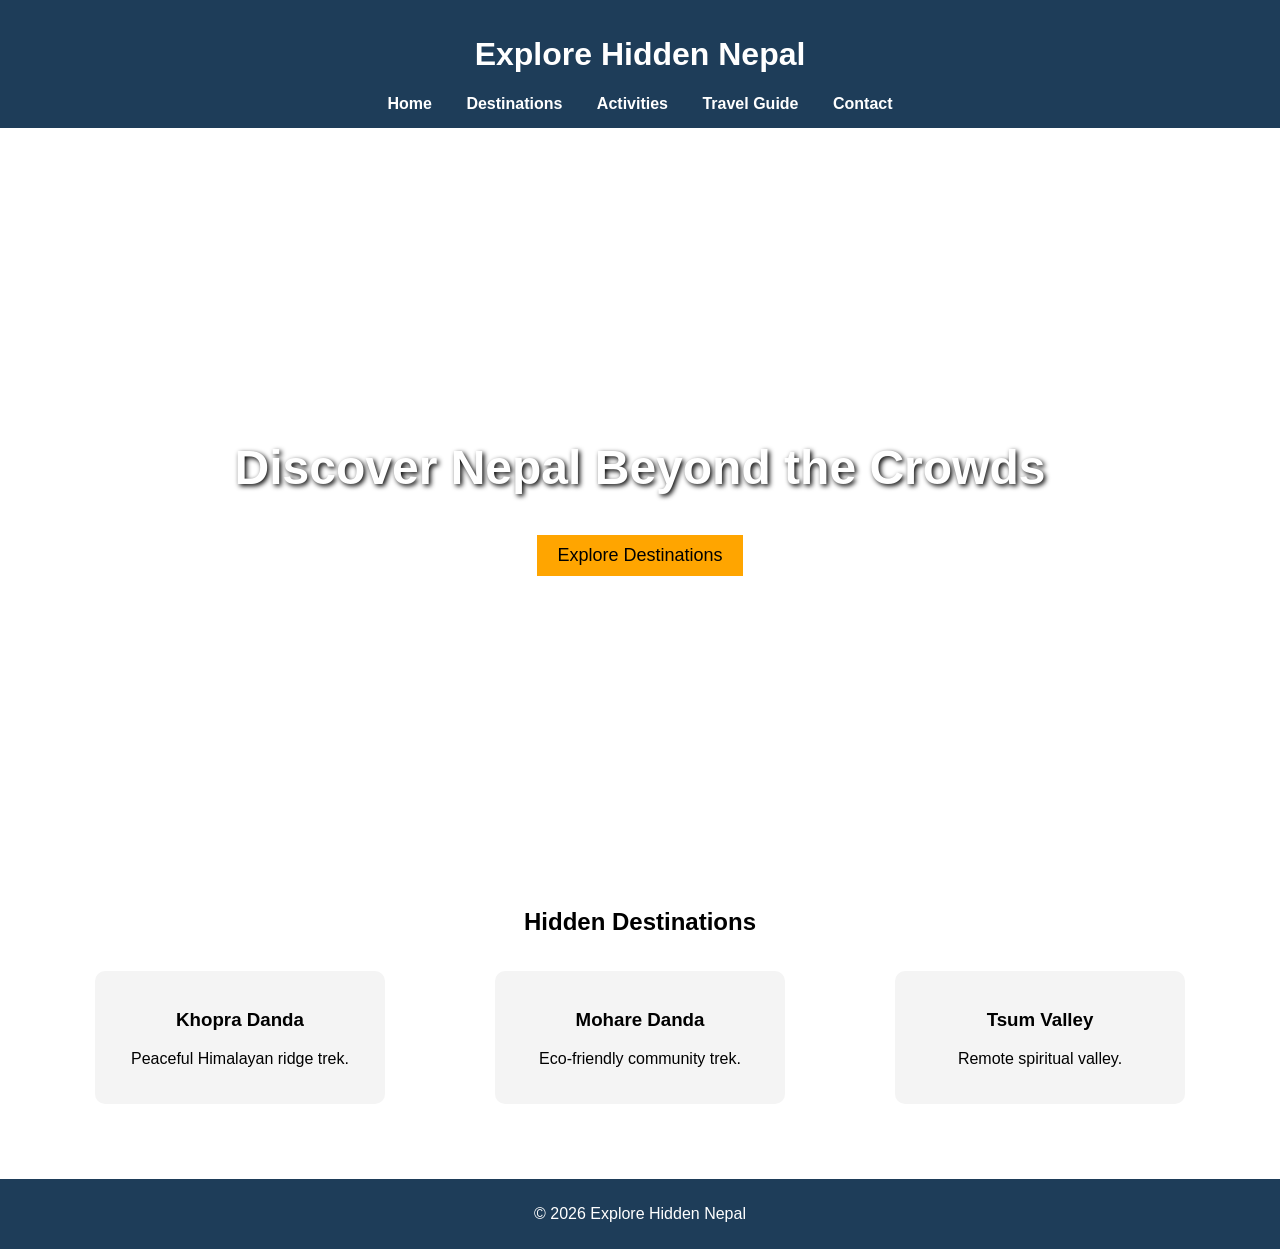
==== index.html @ 19af7cdb "homepage created" ====
<!DOCTYPE html>
<html lang="en">
<head>
  <meta charset="UTF-8">
  <meta name="viewport" content="width=device-width, initial-scale=1.0">
  <title>Explore Hidden Nepal</title>
  <link rel="stylesheet" href="style.css">

  <style>
    body {
      margin: 0;
      font-family: Arial, sans-serif;
    }

    header {
      background: #1e3d59;
      color: white;
      padding: 15px;
      text-align: center;
    }

    nav a {
      color: white;
      margin: 0 15px;
      text-decoration: none;
      font-weight: bold;
    }

    nav a:hover {
      text-decoration: underline;
    }

    .hero {
      height: 80vh;
      background: url('https://images.unsplash.com/photo-1544731612-de7f96afe55f') no-repeat center/cover;
      color: white;
      display: flex;
      flex-direction: column;
      justify-content: center;
      align-items: center;
    }

    .hero h2 {
      font-size: 3em;
      text-shadow: 2px 2px 5px black;
    }

    .hero button {
      padding: 10px 20px;
      font-size: 18px;
      border: none;
      background: orange;
      cursor: pointer;
    }

    .hero button:hover {
      background: darkorange;
    }

    .section {
      padding: 40px;
      text-align: center;
    }

    .cards {
      display: flex;
      justify-content: space-around;
      flex-wrap: wrap;
    }

    .card {
      width: 250px;
      margin: 15px;
      padding: 20px;
      border-radius: 10px;
      background: #f4f4f4;
      transition: transform 0.3s;
    }

    .card:hover {
      transform: scale(1.05);
    }

    footer {
      background: #1e3d59;
      color: white;
      text-align: center;
      padding: 10px;
    }
  </style>
</head>

<body>

<header>
  <h1>Explore Hidden Nepal</h1>
  <nav>
    <a href="index.html">Home</a>
    <a href="destinations.html">Destinations</a>
    <a href="activities.html">Activities</a>
    <a href="guide.html">Travel Guide</a>
    <a href="contact.html">Contact</a>
  </nav>
</header>

<!-- HERO SECTION -->
<section class="hero">
  <h2>Discover Nepal Beyond the Crowds</h2>
  <button onclick="goToDestinations()">Explore Destinations</button>
</section>

<!-- FEATURED DESTINATIONS -->
<section class="section">
  <h2>Hidden Destinations</h2>

  <div class="cards">
    <div class="card" onclick="showInfo('khopra')">
      <h3>Khopra Danda</h3>
      <p>Peaceful Himalayan ridge trek.</p>
    </div>

    <div class="card" onclick="showInfo('mohare')">
      <h3>Mohare Danda</h3>
      <p>Eco-friendly community trek.</p>
    </div>

    <div class="card" onclick="showInfo('tsum')">
      <h3>Tsum Valley</h3>
      <p>Remote spiritual valley.</p>
    </div>
  </div>

  <p id="info" style="margin-top:20px; font-weight:bold;"></p>
</section>

<footer>
  <p>© 2026 Explore Hidden Nepal</p>
</footer>

<script>
function goToDestinations() {
  window.location.href = "destinations.html";
}

function showInfo(place) {
  let text = "";

  if (place === "khopra") {
    text = "Khopra Danda offers stunning views of Dhaulagiri with fewer tourists.";
  } 
  else if (place === "mohare") {
    text = "Mohare Danda supports local communities and eco-tourism.";
  } 
  else if (place === "tsum") {
    text = "Tsum Valley is rich in Tibetan culture and untouched beauty.";
  }

  document.getElementById("info").innerHTML = text;
}
</script>

</body>
</html>
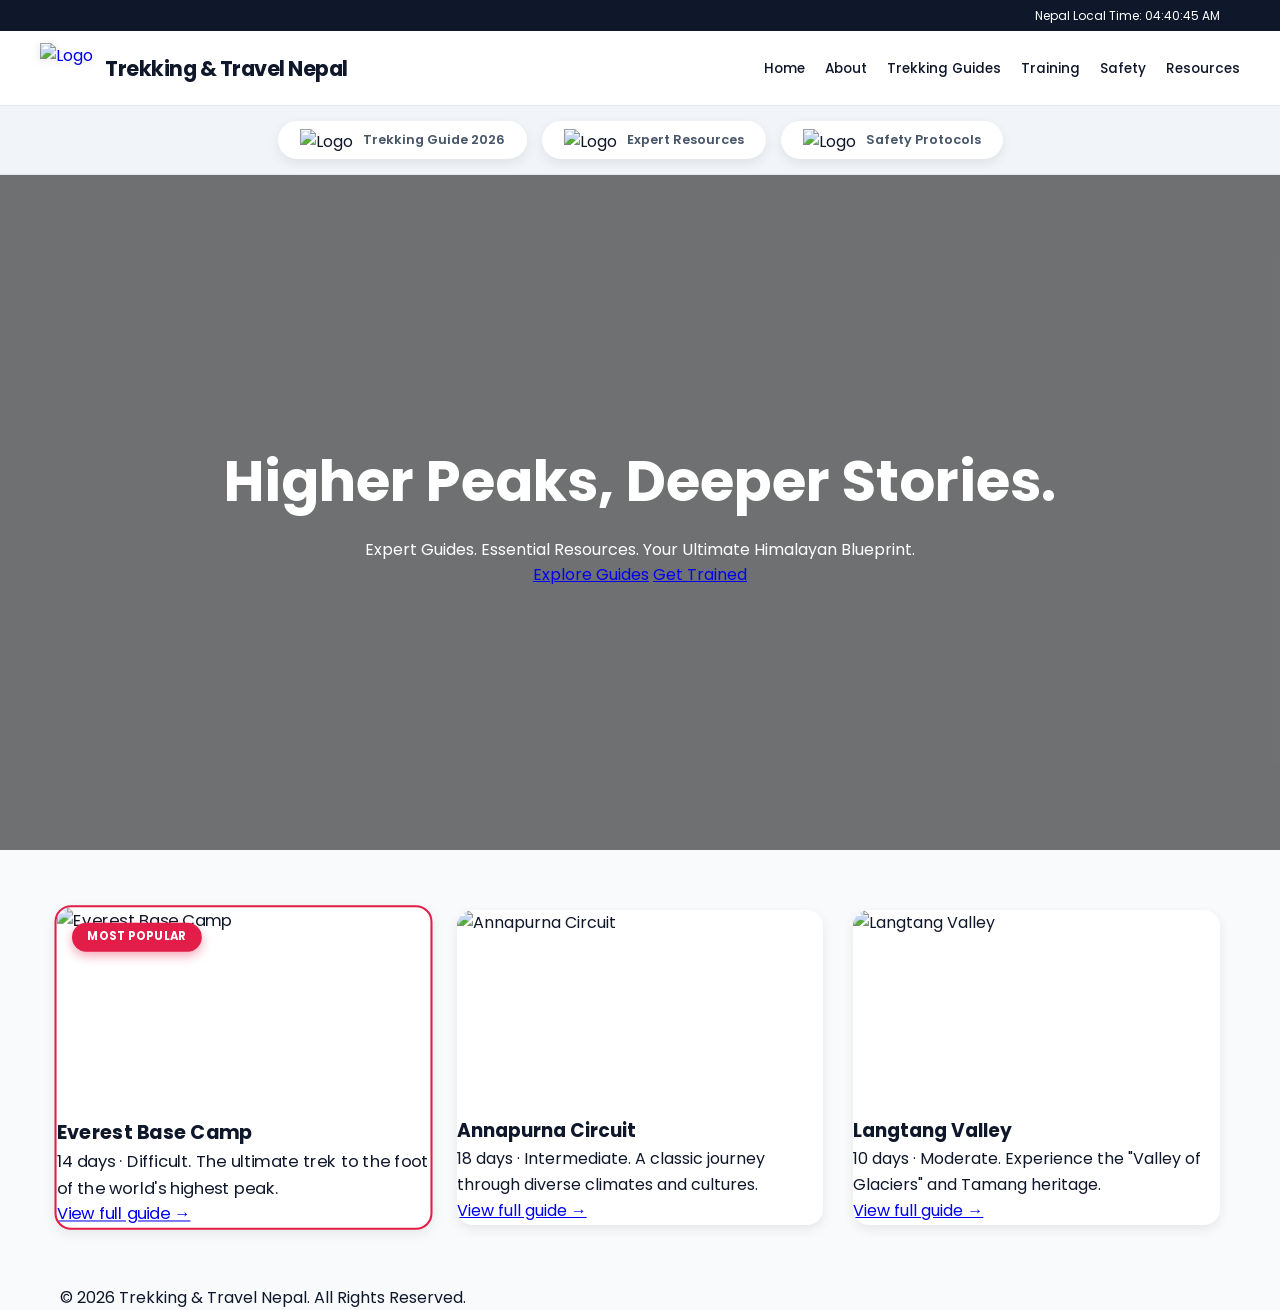
==== commit 03e2b99f: "Add files via upload" ====
--- a/index.html
+++ b/index.html
@@ -1,163 +1,122 @@
-<!DOCTYPE html>
-<html lang="en">
-<head>
-  <meta charset="UTF-8">
-  <meta name="viewport" content="width=device-width, initial-scale=1.0">
-  <title>Explore Hidden Nepal</title>
-  <link rel="stylesheet" href="style.css">
-
-  <style>
-    body {
-      margin: 0;
-      font-family: Arial, sans-serif;
-    }
-
-    header {
-      background: #1e3d59;
-      color: white;
-      padding: 15px;
-      text-align: center;
-    }
-
-    nav a {
-      color: white;
-      margin: 0 15px;
-      text-decoration: none;
-      font-weight: bold;
-    }
-
-    nav a:hover {
-      text-decoration: underline;
-    }
-
-    .hero {
-      height: 80vh;
-      background: url('https://images.unsplash.com/photo-1544731612-de7f96afe55f') no-repeat center/cover;
-      color: white;
-      display: flex;
-      flex-direction: column;
-      justify-content: center;
-      align-items: center;
-    }
-
-    .hero h2 {
-      font-size: 3em;
-      text-shadow: 2px 2px 5px black;
-    }
-
-    .hero button {
-      padding: 10px 20px;
-      font-size: 18px;
-      border: none;
-      background: orange;
-      cursor: pointer;
-    }
-
-    .hero button:hover {
-      background: darkorange;
-    }
-
-    .section {
-      padding: 40px;
-      text-align: center;
-    }
-
-    .cards {
-      display: flex;
-      justify-content: space-around;
-      flex-wrap: wrap;
-    }
-
-    .card {
-      width: 250px;
-      margin: 15px;
-      padding: 20px;
-      border-radius: 10px;
-      background: #f4f4f4;
-      transition: transform 0.3s;
-    }
-
-    .card:hover {
-      transform: scale(1.05);
-    }
-
-    footer {
-      background: #1e3d59;
-      color: white;
-      text-align: center;
-      padding: 10px;
-    }
-  </style>
-</head>
-
-<body>
-
-<header>
-  <h1>Explore Hidden Nepal</h1>
-  <nav>
-    <a href="index.html">Home</a>
-    <a href="destinations.html">Destinations</a>
-    <a href="activities.html">Activities</a>
-    <a href="guide.html">Travel Guide</a>
-    <a href="contact.html">Contact</a>
-  </nav>
-</header>
-
-<!-- HERO SECTION -->
-<section class="hero">
-  <h2>Discover Nepal Beyond the Crowds</h2>
-  <button onclick="goToDestinations()">Explore Destinations</button>
-</section>
-
-<!-- FEATURED DESTINATIONS -->
-<section class="section">
-  <h2>Hidden Destinations</h2>
-
-  <div class="cards">
-    <div class="card" onclick="showInfo('khopra')">
-      <h3>Khopra Danda</h3>
-      <p>Peaceful Himalayan ridge trek.</p>
-    </div>
-
-    <div class="card" onclick="showInfo('mohare')">
-      <h3>Mohare Danda</h3>
-      <p>Eco-friendly community trek.</p>
-    </div>
-
-    <div class="card" onclick="showInfo('tsum')">
-      <h3>Tsum Valley</h3>
-      <p>Remote spiritual valley.</p>
-    </div>
-  </div>
-
-  <p id="info" style="margin-top:20px; font-weight:bold;"></p>
-</section>
-
-<footer>
-  <p>© 2026 Explore Hidden Nepal</p>
-</footer>
-
-<script>
-function goToDestinations() {
-  window.location.href = "destinations.html";
-}
-
-function showInfo(place) {
-  let text = "";
-
-  if (place === "khopra") {
-    text = "Khopra Danda offers stunning views of Dhaulagiri with fewer tourists.";
-  } 
-  else if (place === "mohare") {
-    text = "Mohare Danda supports local communities and eco-tourism.";
-  } 
-  else if (place === "tsum") {
-    text = "Tsum Valley is rich in Tibetan culture and untouched beauty.";
-  }
-
-  document.getElementById("info").innerHTML = text;
-}
-</script>
-
-</body>
+﻿<!DOCTYPE html>
+<html lang="en">
+<head>
+    <meta charset="UTF-8">
+    <meta name="viewport" content="width=device-width, initial-scale=1.0">
+    <title>Trekking & Travel Nepal | Guides & Resources</title>
+    
+    <link href="https://fonts.googleapis.com/css2?family=Poppins:wght@300;400;500;600;700&display=swap" rel="stylesheet">
+    
+    <script src="https://code.jquery.com/jquery-3.6.0.min.js"></script>
+    
+    <link rel="stylesheet" href="style.css">
+</head>
+<body>
+
+<div class="status-bar">
+    <div class="container">
+        <span id="live-time">Nepal Time: Loading...</span>
+    </div>
+</div>
+
+<header>
+    <div class="container nav-wrap">
+        <a class="brand" href="index.html">
+            <img src="image/Trek & Travel.png" alt="Logo" class="main-logo">
+            <span class="brand-name">Trekking & Travel Nepal</span>
+        </a>
+
+        <nav>
+            <ul>
+                <li><a href="index.html">Home</a></li>
+                <li><a href="about.html">About</a></li>
+                <li><a href="trekking-guides.html">Trekking Guides</a></li>
+                <li><a href="training.html">Training</a></li>
+                <li><a href="safety.html">Safety</a></li>
+                <li><a href="resources.html">Resources</a></li>
+            </ul>
+        </nav>
+    </div>
+</header>
+
+<div class="resource-ticker">
+    <div class="container ticker-flex">
+        <div class="pill-button">
+            <img src="image/Trek & Travel.png" class="mini-logo" alt="Logo">
+            <span>Trekking Guide 2026</span>
+        </div>
+        <div class="pill-button">
+            <img src="image/Trek & Travel.png" class="mini-logo" alt="Logo">
+            <span>Expert Resources</span>
+        </div>
+        <div class="pill-button">
+            <img src="image/Trek & Travel.png" class="mini-logo" alt="Logo">
+            <span>Safety Protocols</span>
+        </div>
+    </div>
+</div>
+
+<main>
+    <section class="hero">
+        <video autoplay muted loop playsinline class="hero-video">
+            <source src="video.mp4" type="video/mp4">
+        </video>
+        <div class="hero-overlay"></div>
+        <div class="hero-body">
+            <h1 class="hero-title">Higher Peaks, Deeper Stories.</h1>
+            <p class="hero-subtitle">Expert Guides. Essential Resources. Your Ultimate Himalayan Blueprint.</p>
+            <div class="hero-actions">
+                <a href="trekking-guides.html" class="btn btn-primary">Explore Guides</a>
+                <a href="training.html" class="btn btn-secondary">Get Trained</a>
+            </div>
+        </div>
+    </section>
+
+    <section class="section container">
+    <div class="grid-3">
+        <article class="card featured-card">
+            <span class="badge">Most Popular</span>
+            <div class="card-img-container">
+                <img src="image/everest base camp.webp" alt="Everest Base Camp">
+            </div>
+            <div class="card-body">
+                <h3>Everest Base Camp</h3>
+                <p>14 days · Difficult. The ultimate trek to the foot of the world's highest peak.</p>
+                <a href="everest-base-camp.html" class="link-btn">View full guide →</a>
+            </div>
+        </article>
+
+        <article class="card">
+            <div class="card-img-container">
+                <img src="https://images.unsplash.com/photo-1544735716-392fe2489ffa" alt="Annapurna Circuit">
+            </div>
+            <div class="card-body">
+                <h3>Annapurna Circuit</h3>
+                <p>18 days · Intermediate. A classic journey through diverse climates and cultures.</p>
+                <a href="annapurna-circuit.html" class="link-btn">View full guide →</a>
+            </div>
+        </article>
+
+        <article class="card">
+            <div class="card-img-container">
+                <img src="image/q_70.webp" alt="Langtang Valley">
+            </div>
+            <div class="card-body">
+                <h3>Langtang Valley</h3>
+                <p>10 days · Moderate. Experience the "Valley of Glaciers" and Tamang heritage.</p>
+                <a href="langtang-valley.html" class="link-btn">View full guide →</a>
+            </div>
+        </article>
+    </div>
+</section>
+</main>
+
+<footer>
+    <div class="container">
+        <p>© <span id="year"></span> Trekking & Travel Nepal. All Rights Reserved.</p>
+    </div>
+</footer>
+
+<script src="script.js"></script>
+</body>
 </html>
--- a/style.css
+++ b/style.css
@@ -0,0 +1,248 @@
+﻿/* ============================================================
+   1. DESIGN SYSTEM & MODERN RESET
+   ============================================================ */
+:root {
+  --primary: #0f172a;        /* Deep Himalayan Navy */
+  --secondary: #e11d48;      /* Modern Crimson for "Action" and "Popular" */
+  --bg-light: #f8fafc;       
+  --bg-grey: #f1f5f9;        /* Grey for Ticker Bar */
+  --white: #ffffff;
+  
+  --shadow-sm: 0 4px 12px rgba(0,0,0,0.08);
+  --shadow-md: 0 10px 25px -5px rgba(0,0,0,0.1);
+  --shadow-pop: 0 20px 40px rgba(0,0,0,0.2);
+  
+  --transition: all 0.3s cubic-bezier(0.4, 0, 0.2, 1);
+  --bounce: all 0.5s cubic-bezier(0.175, 0.885, 0.32, 1.275);
+}
+
+* {
+  margin: 0;
+  padding: 0;
+  box-sizing: border-box;
+}
+
+body {
+  font-family: 'Poppins', sans-serif;
+  background-color: var(--bg-light);
+  color: var(--primary);
+  line-height: 1.6;
+  overflow-x: hidden;
+}
+
+.container {
+  max-width: 1200px;
+  margin: 0 auto;
+  padding: 0 20px;
+}
+
+/* ============================================================
+   2. HEADER & LOGO "POP"
+   ============================================================ */
+header {
+  background: rgba(255, 255, 255, 0.95);
+  backdrop-filter: blur(10px);
+  position: sticky;
+  top: 0;
+  z-index: 1000;
+  border-bottom: 1px solid #e2e8f0;
+}
+
+.nav-wrap {
+  display: flex;
+  justify-content: space-between;
+  align-items: center;
+  padding: 12px 0;
+}
+
+.brand {
+  display: flex;
+  align-items: center;
+  text-decoration: none;
+  gap: 12px;
+}
+
+.main-logo {
+  height: 50px;
+  width: auto;
+  filter: drop-shadow(0 2px 4px rgba(0,0,0,0.1));
+  transition: var(--bounce);
+}
+
+.brand:hover .main-logo {
+  transform: scale(1.1) rotate(-3deg);
+  filter: drop-shadow(0 10px 15px rgba(0,0,0,0.2));
+}
+
+.brand-name {
+  font-size: 1.3rem;
+  font-weight: 700;
+  color: var(--primary);
+  letter-spacing: -0.5px;
+}
+
+nav ul {
+  display: flex;
+  gap: 20px;
+  list-style: none;
+}
+
+nav a {
+  text-decoration: none;
+  color: var(--primary);
+  font-weight: 500;
+  font-size: 0.85rem;
+  transition: var(--transition);
+}
+
+nav a:hover {
+  color: var(--secondary);
+}
+
+/* ============================================================
+   3. THE PILL-POP RESOURCE BAR (Matching Image)
+   ============================================================ */
+.resource-ticker {
+  background: var(--bg-grey);
+  padding: 15px 0;
+  border-bottom: 1px solid #e2e8f0;
+}
+
+.ticker-flex {
+  display: flex;
+  justify-content: center;
+  gap: 15px;
+}
+
+.pill-button {
+  background: white;
+  padding: 8px 22px;
+  border-radius: 50px;
+  display: flex;
+  align-items: center;
+  box-shadow: var(--shadow-sm);
+  transition: var(--transition);
+  cursor: pointer;
+}
+
+.pill-button:hover {
+  transform: translateY(-3px);
+  box-shadow: 0 10px 20px rgba(0,0,0,0.1);
+}
+
+.mini-logo {
+  height: 22px;
+  margin-right: 10px;
+}
+
+.pill-button span {
+  font-size: 0.8rem;
+  font-weight: 600;
+  color: #475569;
+}
+
+/* ============================================================
+   4. STATUS BAR & HERO
+   ============================================================ */
+.status-bar {
+  background: var(--primary);
+  color: white;
+  padding: 6px 0;
+  font-size: 0.75rem;
+  text-align: right;
+}
+
+.hero {
+  position: relative;
+  height: 75vh;
+  display: flex;
+  align-items: center;
+  justify-content: center;
+  color: white;
+  text-align: center;
+  overflow: hidden;
+}
+
+.hero-video {
+  position: absolute;
+  top: 50%;
+  left: 50%;
+  transform: translate(-50%, -50%);
+  min-width: 100%;
+  min-height: 100%;
+  z-index: -1;
+  object-fit: cover;
+}
+
+.hero-overlay {
+  position: absolute;
+  inset: 0;
+  background: rgba(0,0,0,0.55);
+}
+
+.hero-body {
+  position: relative;
+  z-index: 10;
+  max-width: 900px;
+}
+
+.hero-title {
+  font-size: 3.5rem;
+  font-weight: 700;
+  margin-bottom: 10px;
+}
+
+/* ============================================================
+   5. TREKKING CARDS & EBC HIGHLIGHT
+   ============================================================ */
+.grid-3 {
+  display: grid;
+  grid-template-columns: repeat(auto-fit, minmax(320px, 1fr));
+  gap: 30px;
+  padding: 60px 0;
+  align-items: stretch;
+}
+
+.card {
+  background: white;
+  border-radius: 16px;
+  overflow: hidden;
+  box-shadow: var(--shadow-sm);
+  display: flex;
+  flex-direction: column;
+  transition: var(--transition);
+}
+
+/* Highlight for Mt. Everest Base Camp */
+.featured-card {
+  position: relative;
+  border: 2px solid var(--secondary);
+  transform: scale(1.03);
+  z-index: 5;
+}
+
+.badge {
+  position: absolute;
+  top: 15px;
+  left: 15px;
+  background: var(--secondary);
+  color: white;
+  padding: 5px 15px;
+  font-size: 0.7rem;
+  font-weight: 700;
+  text-transform: uppercase;
+  border-radius: 50px;
+  z-index: 10;
+  box-shadow: 0 4px 10px rgba(225, 29, 72, 0.4);
+}
+
+/* IMAGE ALIGNMENT FIX */
+.card-img-container {
+  width: 100%;
+  aspect-ratio: 16 / 9; /* Perfect uniform alignment */
+  overflow: hidden;
+}
+
+.card img {
+  width: 100%;
+  height: 100%;
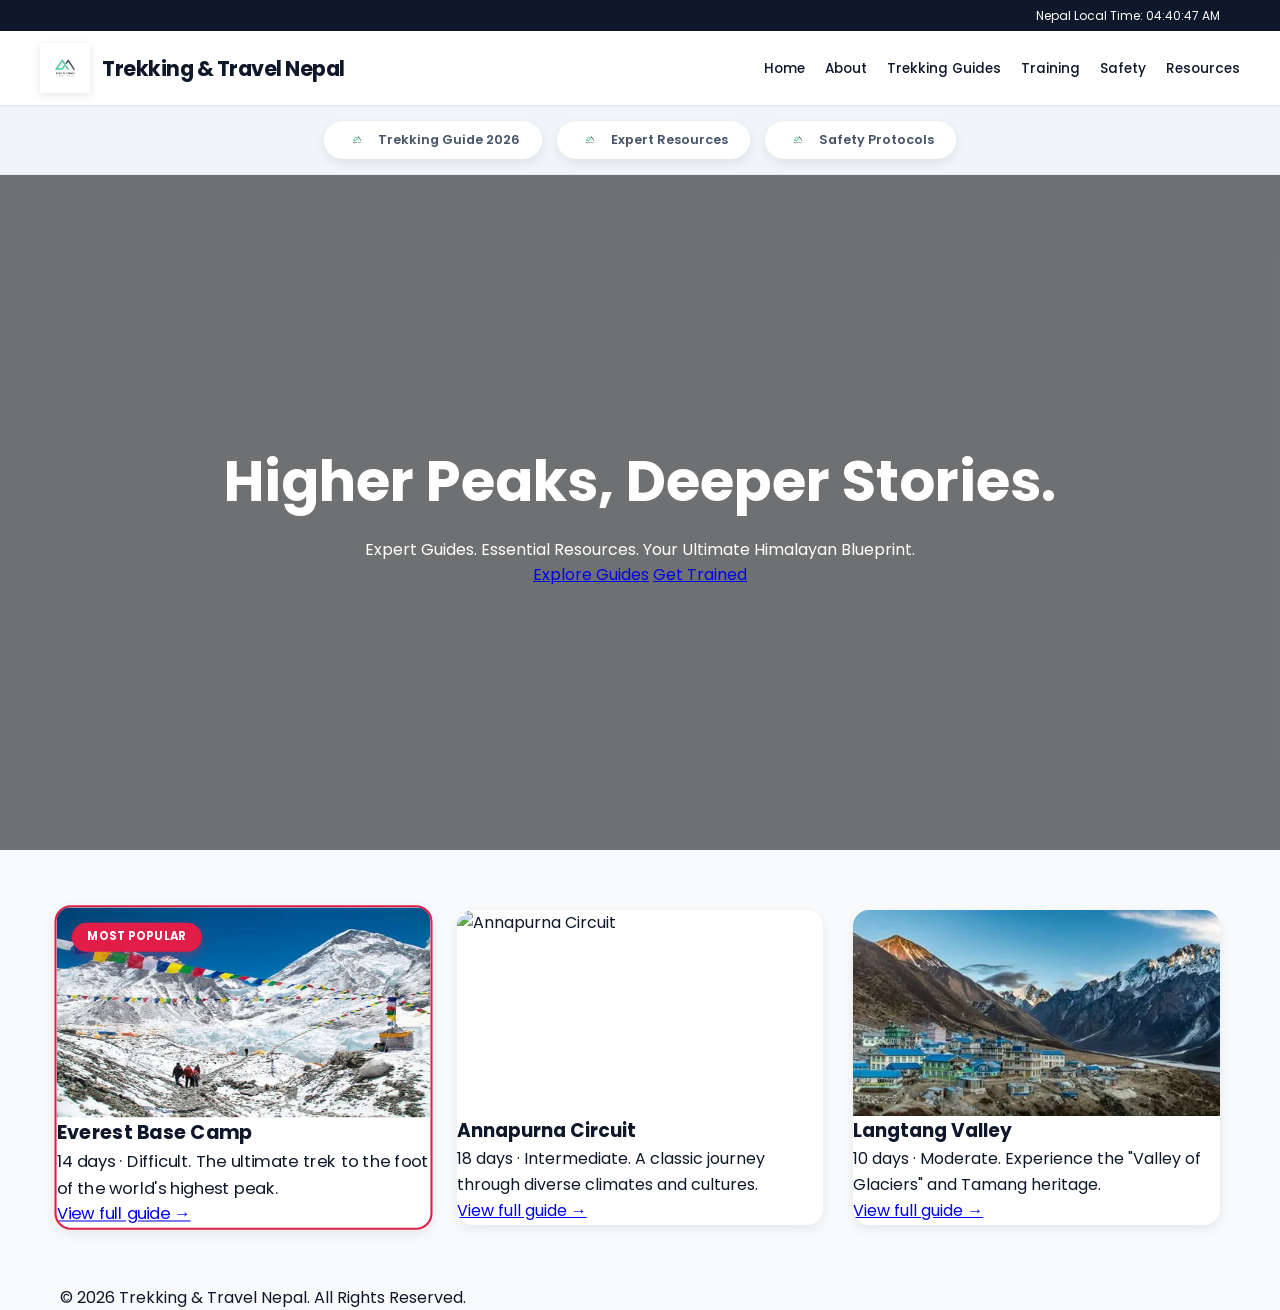
==== commit 380b2c17: "homepage was updated" ====
--- a/index.html
+++ b/index.html
@@ -1,122 +1,122 @@
-﻿<!DOCTYPE html>
-<html lang="en">
-<head>
-    <meta charset="UTF-8">
-    <meta name="viewport" content="width=device-width, initial-scale=1.0">
-    <title>Trekking & Travel Nepal | Guides & Resources</title>
-    
-    <link href="https://fonts.googleapis.com/css2?family=Poppins:wght@300;400;500;600;700&display=swap" rel="stylesheet">
-    
-    <script src="https://code.jquery.com/jquery-3.6.0.min.js"></script>
-    
-    <link rel="stylesheet" href="style.css">
-</head>
-<body>
-
-<div class="status-bar">
-    <div class="container">
-        <span id="live-time">Nepal Time: Loading...</span>
-    </div>
-</div>
-
-<header>
-    <div class="container nav-wrap">
-        <a class="brand" href="index.html">
-            <img src="image/Trek & Travel.png" alt="Logo" class="main-logo">
-            <span class="brand-name">Trekking & Travel Nepal</span>
-        </a>
-
-        <nav>
-            <ul>
-                <li><a href="index.html">Home</a></li>
-                <li><a href="about.html">About</a></li>
-                <li><a href="trekking-guides.html">Trekking Guides</a></li>
-                <li><a href="training.html">Training</a></li>
-                <li><a href="safety.html">Safety</a></li>
-                <li><a href="resources.html">Resources</a></li>
-            </ul>
-        </nav>
-    </div>
-</header>
-
-<div class="resource-ticker">
-    <div class="container ticker-flex">
-        <div class="pill-button">
-            <img src="image/Trek & Travel.png" class="mini-logo" alt="Logo">
-            <span>Trekking Guide 2026</span>
-        </div>
-        <div class="pill-button">
-            <img src="image/Trek & Travel.png" class="mini-logo" alt="Logo">
-            <span>Expert Resources</span>
-        </div>
-        <div class="pill-button">
-            <img src="image/Trek & Travel.png" class="mini-logo" alt="Logo">
-            <span>Safety Protocols</span>
-        </div>
-    </div>
-</div>
-
-<main>
-    <section class="hero">
-        <video autoplay muted loop playsinline class="hero-video">
-            <source src="video.mp4" type="video/mp4">
-        </video>
-        <div class="hero-overlay"></div>
-        <div class="hero-body">
-            <h1 class="hero-title">Higher Peaks, Deeper Stories.</h1>
-            <p class="hero-subtitle">Expert Guides. Essential Resources. Your Ultimate Himalayan Blueprint.</p>
-            <div class="hero-actions">
-                <a href="trekking-guides.html" class="btn btn-primary">Explore Guides</a>
-                <a href="training.html" class="btn btn-secondary">Get Trained</a>
-            </div>
-        </div>
-    </section>
-
-    <section class="section container">
-    <div class="grid-3">
-        <article class="card featured-card">
-            <span class="badge">Most Popular</span>
-            <div class="card-img-container">
-                <img src="image/everest base camp.webp" alt="Everest Base Camp">
-            </div>
-            <div class="card-body">
-                <h3>Everest Base Camp</h3>
-                <p>14 days · Difficult. The ultimate trek to the foot of the world's highest peak.</p>
-                <a href="everest-base-camp.html" class="link-btn">View full guide →</a>
-            </div>
-        </article>
-
-        <article class="card">
-            <div class="card-img-container">
-                <img src="https://images.unsplash.com/photo-1544735716-392fe2489ffa" alt="Annapurna Circuit">
-            </div>
-            <div class="card-body">
-                <h3>Annapurna Circuit</h3>
-                <p>18 days · Intermediate. A classic journey through diverse climates and cultures.</p>
-                <a href="annapurna-circuit.html" class="link-btn">View full guide →</a>
-            </div>
-        </article>
-
-        <article class="card">
-            <div class="card-img-container">
-                <img src="image/q_70.webp" alt="Langtang Valley">
-            </div>
-            <div class="card-body">
-                <h3>Langtang Valley</h3>
-                <p>10 days · Moderate. Experience the "Valley of Glaciers" and Tamang heritage.</p>
-                <a href="langtang-valley.html" class="link-btn">View full guide →</a>
-            </div>
-        </article>
-    </div>
-</section>
-</main>
-
-<footer>
-    <div class="container">
-        <p>© <span id="year"></span> Trekking & Travel Nepal. All Rights Reserved.</p>
-    </div>
-</footer>
-
-<script src="script.js"></script>
-</body>
+﻿<!DOCTYPE html>
+<html lang="en">
+<head>
+    <meta charset="UTF-8">
+    <meta name="viewport" content="width=device-width, initial-scale=1.0">
+    <title>Trekking & Travel Nepal | Guides & Resources</title>
+    
+    <link href="https://fonts.googleapis.com/css2?family=Poppins:wght@300;400;500;600;700&display=swap" rel="stylesheet">
+    
+    <script src="https://code.jquery.com/jquery-3.6.0.min.js"></script>
+    
+    <link rel="stylesheet" href="style.css">
+</head>
+<body>
+
+<div class="status-bar">
+    <div class="container">
+        <span id="live-time">Nepal Time: Loading...</span>
+    </div>
+</div>
+
+<header>
+    <div class="container nav-wrap">
+        <a class="brand" href="index.html">
+            <img src="image/Trek & Travel.png" alt="Logo" class="main-logo">
+            <span class="brand-name">Trekking & Travel Nepal</span>
+        </a>
+
+        <nav>
+            <ul>
+                <li><a href="index.html">Home</a></li>
+                <li><a href="about.html">About</a></li>
+                <li><a href="trekking-guides.html">Trekking Guides</a></li>
+                <li><a href="training.html">Training</a></li>
+                <li><a href="safety.html">Safety</a></li>
+                <li><a href="resources.html">Resources</a></li>
+            </ul>
+        </nav>
+    </div>
+</header>
+
+<div class="resource-ticker">
+    <div class="container ticker-flex">
+        <div class="pill-button">
+            <img src="image/Trek & Travel.png" class="mini-logo" alt="Logo">
+            <span>Trekking Guide 2026</span>
+        </div>
+        <div class="pill-button">
+            <img src="image/Trek & Travel.png" class="mini-logo" alt="Logo">
+            <span>Expert Resources</span>
+        </div>
+        <div class="pill-button">
+            <img src="image/Trek & Travel.png" class="mini-logo" alt="Logo">
+            <span>Safety Protocols</span>
+        </div>
+    </div>
+</div>
+
+<main>
+    <section class="hero">
+        <video autoplay muted loop playsinline class="hero-video">
+            <source src="video.mp4" type="video/mp4">
+        </video>
+        <div class="hero-overlay"></div>
+        <div class="hero-body">
+            <h1 class="hero-title">Higher Peaks, Deeper Stories.</h1>
+            <p class="hero-subtitle">Expert Guides. Essential Resources. Your Ultimate Himalayan Blueprint.</p>
+            <div class="hero-actions">
+                <a href="trekking-guides.html" class="btn btn-primary">Explore Guides</a>
+                <a href="training.html" class="btn btn-secondary">Get Trained</a>
+            </div>
+        </div>
+    </section>
+
+    <section class="section container">
+    <div class="grid-3">
+        <article class="card featured-card">
+            <span class="badge">Most Popular</span>
+            <div class="card-img-container">
+                <img src="image/everest base camp.webp" alt="Everest Base Camp">
+            </div>
+            <div class="card-body">
+                <h3>Everest Base Camp</h3>
+                <p>14 days · Difficult. The ultimate trek to the foot of the world's highest peak.</p>
+                <a href="everest-base-camp.html" class="link-btn">View full guide →</a>
+            </div>
+        </article>
+
+        <article class="card">
+            <div class="card-img-container">
+                <img src="https://images.unsplash.com/photo-1544735716-392fe2489ffa" alt="Annapurna Circuit">
+            </div>
+            <div class="card-body">
+                <h3>Annapurna Circuit</h3>
+                <p>18 days · Intermediate. A classic journey through diverse climates and cultures.</p>
+                <a href="annapurna-circuit.html" class="link-btn">View full guide →</a>
+            </div>
+        </article>
+
+        <article class="card">
+            <div class="card-img-container">
+                <img src="image/q_70.webp" alt="Langtang Valley">
+            </div>
+            <div class="card-body">
+                <h3>Langtang Valley</h3>
+                <p>10 days · Moderate. Experience the "Valley of Glaciers" and Tamang heritage.</p>
+                <a href="langtang-valley.html" class="link-btn">View full guide →</a>
+            </div>
+        </article>
+    </div>
+</section>
+</main>
+
+<footer>
+    <div class="container">
+        <p>© <span id="year"></span> Trekking & Travel Nepal. All Rights Reserved.</p>
+    </div>
+</footer>
+
+<script src="script.js"></script>
+</body>
 </html>
--- a/style.css
+++ b/style.css
@@ -1,248 +1,248 @@
-﻿/* ============================================================
-   1. DESIGN SYSTEM & MODERN RESET
-   ============================================================ */
-:root {
-  --primary: #0f172a;        /* Deep Himalayan Navy */
-  --secondary: #e11d48;      /* Modern Crimson for "Action" and "Popular" */
-  --bg-light: #f8fafc;       
-  --bg-grey: #f1f5f9;        /* Grey for Ticker Bar */
-  --white: #ffffff;
-  
-  --shadow-sm: 0 4px 12px rgba(0,0,0,0.08);
-  --shadow-md: 0 10px 25px -5px rgba(0,0,0,0.1);
-  --shadow-pop: 0 20px 40px rgba(0,0,0,0.2);
-  
-  --transition: all 0.3s cubic-bezier(0.4, 0, 0.2, 1);
-  --bounce: all 0.5s cubic-bezier(0.175, 0.885, 0.32, 1.275);
-}
-
-* {
-  margin: 0;
-  padding: 0;
-  box-sizing: border-box;
-}
-
-body {
-  font-family: 'Poppins', sans-serif;
-  background-color: var(--bg-light);
-  color: var(--primary);
-  line-height: 1.6;
-  overflow-x: hidden;
-}
-
-.container {
-  max-width: 1200px;
-  margin: 0 auto;
-  padding: 0 20px;
-}
-
-/* ============================================================
-   2. HEADER & LOGO "POP"
-   ============================================================ */
-header {
-  background: rgba(255, 255, 255, 0.95);
-  backdrop-filter: blur(10px);
-  position: sticky;
-  top: 0;
-  z-index: 1000;
-  border-bottom: 1px solid #e2e8f0;
-}
-
-.nav-wrap {
-  display: flex;
-  justify-content: space-between;
-  align-items: center;
-  padding: 12px 0;
-}
-
-.brand {
-  display: flex;
-  align-items: center;
-  text-decoration: none;
-  gap: 12px;
-}
-
-.main-logo {
-  height: 50px;
-  width: auto;
-  filter: drop-shadow(0 2px 4px rgba(0,0,0,0.1));
-  transition: var(--bounce);
-}
-
-.brand:hover .main-logo {
-  transform: scale(1.1) rotate(-3deg);
-  filter: drop-shadow(0 10px 15px rgba(0,0,0,0.2));
-}
-
-.brand-name {
-  font-size: 1.3rem;
-  font-weight: 700;
-  color: var(--primary);
-  letter-spacing: -0.5px;
-}
-
-nav ul {
-  display: flex;
-  gap: 20px;
-  list-style: none;
-}
-
-nav a {
-  text-decoration: none;
-  color: var(--primary);
-  font-weight: 500;
-  font-size: 0.85rem;
-  transition: var(--transition);
-}
-
-nav a:hover {
-  color: var(--secondary);
-}
-
-/* ============================================================
-   3. THE PILL-POP RESOURCE BAR (Matching Image)
-   ============================================================ */
-.resource-ticker {
-  background: var(--bg-grey);
-  padding: 15px 0;
-  border-bottom: 1px solid #e2e8f0;
-}
-
-.ticker-flex {
-  display: flex;
-  justify-content: center;
-  gap: 15px;
-}
-
-.pill-button {
-  background: white;
-  padding: 8px 22px;
-  border-radius: 50px;
-  display: flex;
-  align-items: center;
-  box-shadow: var(--shadow-sm);
-  transition: var(--transition);
-  cursor: pointer;
-}
-
-.pill-button:hover {
-  transform: translateY(-3px);
-  box-shadow: 0 10px 20px rgba(0,0,0,0.1);
-}
-
-.mini-logo {
-  height: 22px;
-  margin-right: 10px;
-}
-
-.pill-button span {
-  font-size: 0.8rem;
-  font-weight: 600;
-  color: #475569;
-}
-
-/* ============================================================
-   4. STATUS BAR & HERO
-   ============================================================ */
-.status-bar {
-  background: var(--primary);
-  color: white;
-  padding: 6px 0;
-  font-size: 0.75rem;
-  text-align: right;
-}
-
-.hero {
-  position: relative;
-  height: 75vh;
-  display: flex;
-  align-items: center;
-  justify-content: center;
-  color: white;
-  text-align: center;
-  overflow: hidden;
-}
-
-.hero-video {
-  position: absolute;
-  top: 50%;
-  left: 50%;
-  transform: translate(-50%, -50%);
-  min-width: 100%;
-  min-height: 100%;
-  z-index: -1;
-  object-fit: cover;
-}
-
-.hero-overlay {
-  position: absolute;
-  inset: 0;
-  background: rgba(0,0,0,0.55);
-}
-
-.hero-body {
-  position: relative;
-  z-index: 10;
-  max-width: 900px;
-}
-
-.hero-title {
-  font-size: 3.5rem;
-  font-weight: 700;
-  margin-bottom: 10px;
-}
-
-/* ============================================================
-   5. TREKKING CARDS & EBC HIGHLIGHT
-   ============================================================ */
-.grid-3 {
-  display: grid;
-  grid-template-columns: repeat(auto-fit, minmax(320px, 1fr));
-  gap: 30px;
-  padding: 60px 0;
-  align-items: stretch;
-}
-
-.card {
-  background: white;
-  border-radius: 16px;
-  overflow: hidden;
-  box-shadow: var(--shadow-sm);
-  display: flex;
-  flex-direction: column;
-  transition: var(--transition);
-}
-
-/* Highlight for Mt. Everest Base Camp */
-.featured-card {
-  position: relative;
-  border: 2px solid var(--secondary);
-  transform: scale(1.03);
-  z-index: 5;
-}
-
-.badge {
-  position: absolute;
-  top: 15px;
-  left: 15px;
-  background: var(--secondary);
-  color: white;
-  padding: 5px 15px;
-  font-size: 0.7rem;
-  font-weight: 700;
-  text-transform: uppercase;
-  border-radius: 50px;
-  z-index: 10;
-  box-shadow: 0 4px 10px rgba(225, 29, 72, 0.4);
-}
-
-/* IMAGE ALIGNMENT FIX */
-.card-img-container {
-  width: 100%;
-  aspect-ratio: 16 / 9; /* Perfect uniform alignment */
-  overflow: hidden;
-}
-
-.card img {
-  width: 100%;
+﻿/* ============================================================
+   1. DESIGN SYSTEM & MODERN RESET
+   ============================================================ */
+:root {
+  --primary: #0f172a;        /* Deep Himalayan Navy */
+  --secondary: #e11d48;      /* Modern Crimson for "Action" and "Popular" */
+  --bg-light: #f8fafc;       
+  --bg-grey: #f1f5f9;        /* Grey for Ticker Bar */
+  --white: #ffffff;
+  
+  --shadow-sm: 0 4px 12px rgba(0,0,0,0.08);
+  --shadow-md: 0 10px 25px -5px rgba(0,0,0,0.1);
+  --shadow-pop: 0 20px 40px rgba(0,0,0,0.2);
+  
+  --transition: all 0.3s cubic-bezier(0.4, 0, 0.2, 1);
+  --bounce: all 0.5s cubic-bezier(0.175, 0.885, 0.32, 1.275);
+}
+
+* {
+  margin: 0;
+  padding: 0;
+  box-sizing: border-box;
+}
+
+body {
+  font-family: 'Poppins', sans-serif;
+  background-color: var(--bg-light);
+  color: var(--primary);
+  line-height: 1.6;
+  overflow-x: hidden;
+}
+
+.container {
+  max-width: 1200px;
+  margin: 0 auto;
+  padding: 0 20px;
+}
+
+/* ============================================================
+   2. HEADER & LOGO "POP"
+   ============================================================ */
+header {
+  background: rgba(255, 255, 255, 0.95);
+  backdrop-filter: blur(10px);
+  position: sticky;
+  top: 0;
+  z-index: 1000;
+  border-bottom: 1px solid #e2e8f0;
+}
+
+.nav-wrap {
+  display: flex;
+  justify-content: space-between;
+  align-items: center;
+  padding: 12px 0;
+}
+
+.brand {
+  display: flex;
+  align-items: center;
+  text-decoration: none;
+  gap: 12px;
+}
+
+.main-logo {
+  height: 50px;
+  width: auto;
+  filter: drop-shadow(0 2px 4px rgba(0,0,0,0.1));
+  transition: var(--bounce);
+}
+
+.brand:hover .main-logo {
+  transform: scale(1.1) rotate(-3deg);
+  filter: drop-shadow(0 10px 15px rgba(0,0,0,0.2));
+}
+
+.brand-name {
+  font-size: 1.3rem;
+  font-weight: 700;
+  color: var(--primary);
+  letter-spacing: -0.5px;
+}
+
+nav ul {
+  display: flex;
+  gap: 20px;
+  list-style: none;
+}
+
+nav a {
+  text-decoration: none;
+  color: var(--primary);
+  font-weight: 500;
+  font-size: 0.85rem;
+  transition: var(--transition);
+}
+
+nav a:hover {
+  color: var(--secondary);
+}
+
+/* ============================================================
+   3. THE PILL-POP RESOURCE BAR (Matching Image)
+   ============================================================ */
+.resource-ticker {
+  background: var(--bg-grey);
+  padding: 15px 0;
+  border-bottom: 1px solid #e2e8f0;
+}
+
+.ticker-flex {
+  display: flex;
+  justify-content: center;
+  gap: 15px;
+}
+
+.pill-button {
+  background: white;
+  padding: 8px 22px;
+  border-radius: 50px;
+  display: flex;
+  align-items: center;
+  box-shadow: var(--shadow-sm);
+  transition: var(--transition);
+  cursor: pointer;
+}
+
+.pill-button:hover {
+  transform: translateY(-3px);
+  box-shadow: 0 10px 20px rgba(0,0,0,0.1);
+}
+
+.mini-logo {
+  height: 22px;
+  margin-right: 10px;
+}
+
+.pill-button span {
+  font-size: 0.8rem;
+  font-weight: 600;
+  color: #475569;
+}
+
+/* ============================================================
+   4. STATUS BAR & HERO
+   ============================================================ */
+.status-bar {
+  background: var(--primary);
+  color: white;
+  padding: 6px 0;
+  font-size: 0.75rem;
+  text-align: right;
+}
+
+.hero {
+  position: relative;
+  height: 75vh;
+  display: flex;
+  align-items: center;
+  justify-content: center;
+  color: white;
+  text-align: center;
+  overflow: hidden;
+}
+
+.hero-video {
+  position: absolute;
+  top: 50%;
+  left: 50%;
+  transform: translate(-50%, -50%);
+  min-width: 100%;
+  min-height: 100%;
+  z-index: -1;
+  object-fit: cover;
+}
+
+.hero-overlay {
+  position: absolute;
+  inset: 0;
+  background: rgba(0,0,0,0.55);
+}
+
+.hero-body {
+  position: relative;
+  z-index: 10;
+  max-width: 900px;
+}
+
+.hero-title {
+  font-size: 3.5rem;
+  font-weight: 700;
+  margin-bottom: 10px;
+}
+
+/* ============================================================
+   5. TREKKING CARDS & EBC HIGHLIGHT
+   ============================================================ */
+.grid-3 {
+  display: grid;
+  grid-template-columns: repeat(auto-fit, minmax(320px, 1fr));
+  gap: 30px;
+  padding: 60px 0;
+  align-items: stretch;
+}
+
+.card {
+  background: white;
+  border-radius: 16px;
+  overflow: hidden;
+  box-shadow: var(--shadow-sm);
+  display: flex;
+  flex-direction: column;
+  transition: var(--transition);
+}
+
+/* Highlight for Mt. Everest Base Camp */
+.featured-card {
+  position: relative;
+  border: 2px solid var(--secondary);
+  transform: scale(1.03);
+  z-index: 5;
+}
+
+.badge {
+  position: absolute;
+  top: 15px;
+  left: 15px;
+  background: var(--secondary);
+  color: white;
+  padding: 5px 15px;
+  font-size: 0.7rem;
+  font-weight: 700;
+  text-transform: uppercase;
+  border-radius: 50px;
+  z-index: 10;
+  box-shadow: 0 4px 10px rgba(225, 29, 72, 0.4);
+}
+
+/* IMAGE ALIGNMENT FIX */
+.card-img-container {
+  width: 100%;
+  aspect-ratio: 16 / 9; /* Perfect uniform alignment */
+  overflow: hidden;
+}
+
+.card img {
+  width: 100%;
   height: 100%;
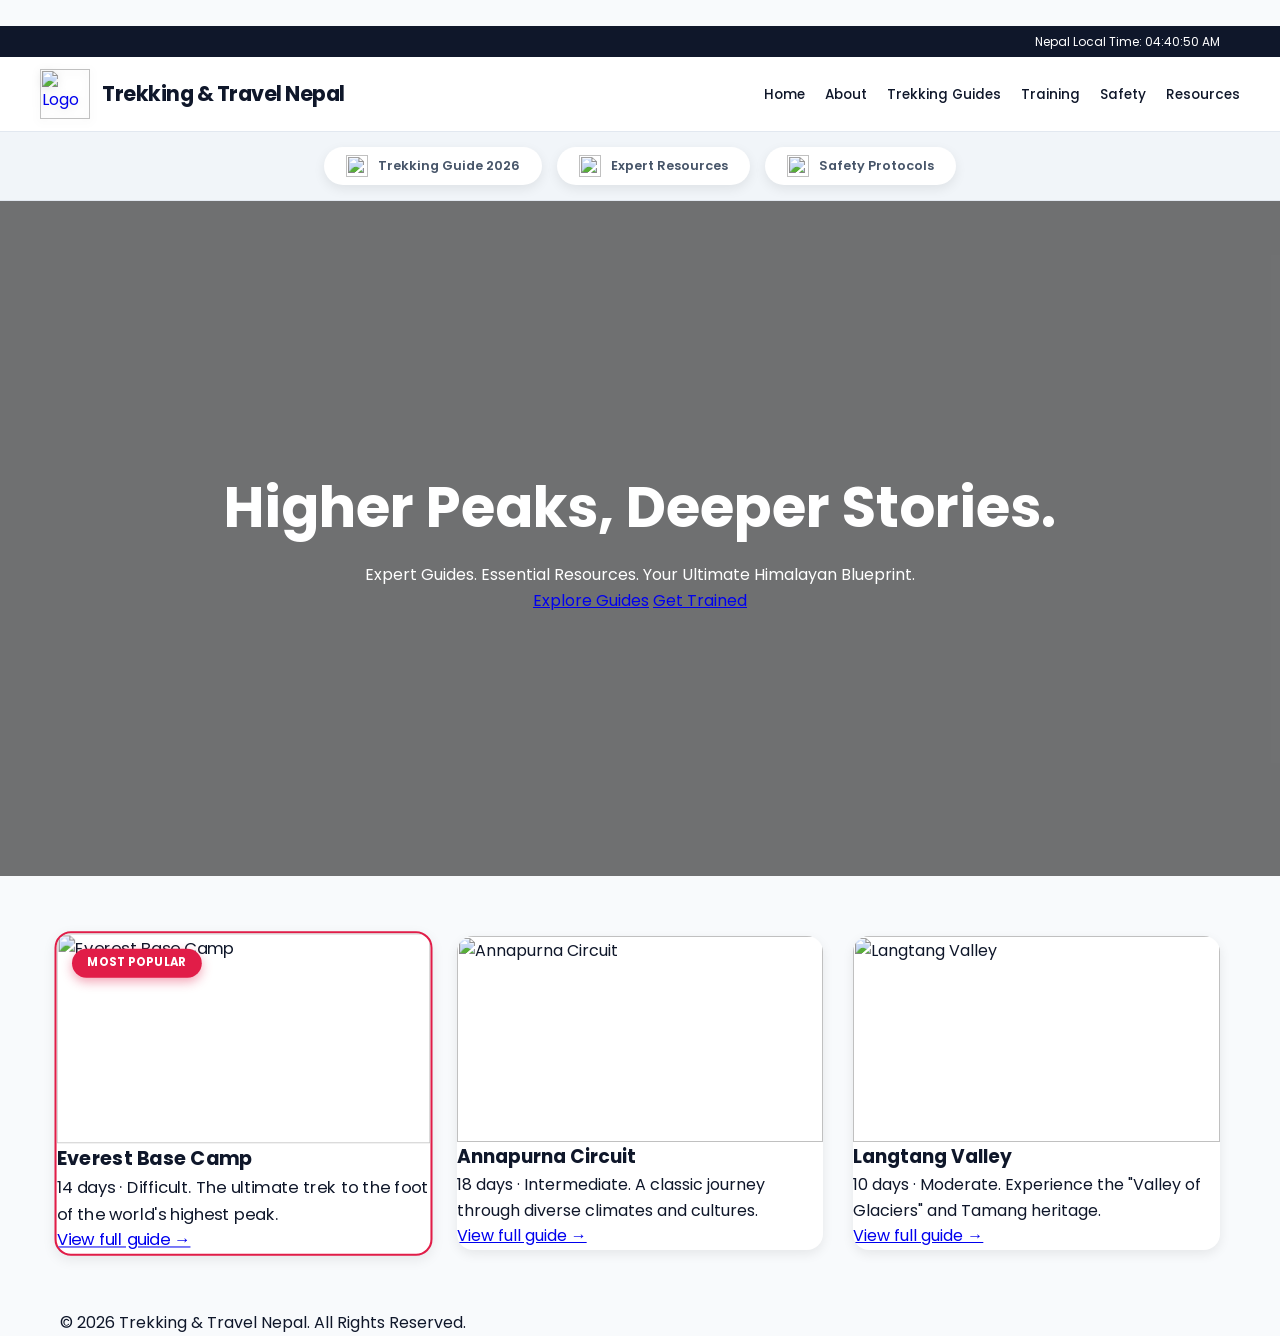
==== commit a4012409: "Add files via upload" ====
--- a/index.html
+++ b/index.html
@@ -1,122 +1,122 @@
-﻿<!DOCTYPE html>
-<html lang="en">
-<head>
-    <meta charset="UTF-8">
-    <meta name="viewport" content="width=device-width, initial-scale=1.0">
-    <title>Trekking & Travel Nepal | Guides & Resources</title>
-    
-    <link href="https://fonts.googleapis.com/css2?family=Poppins:wght@300;400;500;600;700&display=swap" rel="stylesheet">
-    
-    <script src="https://code.jquery.com/jquery-3.6.0.min.js"></script>
-    
-    <link rel="stylesheet" href="style.css">
-</head>
-<body>
-
-<div class="status-bar">
-    <div class="container">
-        <span id="live-time">Nepal Time: Loading...</span>
-    </div>
-</div>
-
-<header>
-    <div class="container nav-wrap">
-        <a class="brand" href="index.html">
-            <img src="image/Trek & Travel.png" alt="Logo" class="main-logo">
-            <span class="brand-name">Trekking & Travel Nepal</span>
-        </a>
-
-        <nav>
-            <ul>
-                <li><a href="index.html">Home</a></li>
-                <li><a href="about.html">About</a></li>
-                <li><a href="trekking-guides.html">Trekking Guides</a></li>
-                <li><a href="training.html">Training</a></li>
-                <li><a href="safety.html">Safety</a></li>
-                <li><a href="resources.html">Resources</a></li>
-            </ul>
-        </nav>
-    </div>
-</header>
-
-<div class="resource-ticker">
-    <div class="container ticker-flex">
-        <div class="pill-button">
-            <img src="image/Trek & Travel.png" class="mini-logo" alt="Logo">
-            <span>Trekking Guide 2026</span>
-        </div>
-        <div class="pill-button">
-            <img src="image/Trek & Travel.png" class="mini-logo" alt="Logo">
-            <span>Expert Resources</span>
-        </div>
-        <div class="pill-button">
-            <img src="image/Trek & Travel.png" class="mini-logo" alt="Logo">
-            <span>Safety Protocols</span>
-        </div>
-    </div>
-</div>
-
-<main>
-    <section class="hero">
-        <video autoplay muted loop playsinline class="hero-video">
-            <source src="video.mp4" type="video/mp4">
-        </video>
-        <div class="hero-overlay"></div>
-        <div class="hero-body">
-            <h1 class="hero-title">Higher Peaks, Deeper Stories.</h1>
-            <p class="hero-subtitle">Expert Guides. Essential Resources. Your Ultimate Himalayan Blueprint.</p>
-            <div class="hero-actions">
-                <a href="trekking-guides.html" class="btn btn-primary">Explore Guides</a>
-                <a href="training.html" class="btn btn-secondary">Get Trained</a>
-            </div>
-        </div>
-    </section>
-
-    <section class="section container">
-    <div class="grid-3">
-        <article class="card featured-card">
-            <span class="badge">Most Popular</span>
-            <div class="card-img-container">
-                <img src="image/everest base camp.webp" alt="Everest Base Camp">
-            </div>
-            <div class="card-body">
-                <h3>Everest Base Camp</h3>
-                <p>14 days · Difficult. The ultimate trek to the foot of the world's highest peak.</p>
-                <a href="everest-base-camp.html" class="link-btn">View full guide →</a>
-            </div>
-        </article>
-
-        <article class="card">
-            <div class="card-img-container">
-                <img src="https://images.unsplash.com/photo-1544735716-392fe2489ffa" alt="Annapurna Circuit">
-            </div>
-            <div class="card-body">
-                <h3>Annapurna Circuit</h3>
-                <p>18 days · Intermediate. A classic journey through diverse climates and cultures.</p>
-                <a href="annapurna-circuit.html" class="link-btn">View full guide →</a>
-            </div>
-        </article>
-
-        <article class="card">
-            <div class="card-img-container">
-                <img src="image/q_70.webp" alt="Langtang Valley">
-            </div>
-            <div class="card-body">
-                <h3>Langtang Valley</h3>
-                <p>10 days · Moderate. Experience the "Valley of Glaciers" and Tamang heritage.</p>
-                <a href="langtang-valley.html" class="link-btn">View full guide →</a>
-            </div>
-        </article>
-    </div>
-</section>
-</main>
-
-<footer>
-    <div class="container">
-        <p>© <span id="year"></span> Trekking & Travel Nepal. All Rights Reserved.</p>
-    </div>
-</footer>
-
-<script src="script.js"></script>
-</body>
+﻿﻿<!DOCTYPE html>
+<html lang="en">
+<head>
+    <meta charset="UTF-8">
+    <meta name="viewport" content="width=device-width, initial-scale=1.0">
+    <title>Trekking & Travel Nepal | Guides & Resources</title>
+    
+    <link href="https://fonts.googleapis.com/css2?family=Poppins:wght@300;400;500;600;700&display=swap" rel="stylesheet">
+    
+    <script src="https://code.jquery.com/jquery-3.6.0.min.js"></script>
+    
+    <link rel="stylesheet" href="styles.css">
+</head>
+<body>
+
+<div class="status-bar">
+    <div class="container">
+        <span id="live-time">Nepal Time: Loading...</span>
+    </div>
+</div>
+
+<header>
+    <div class="container nav-wrap">
+        <a class="brand" href="index.html">
+            <img src="Trek & Travel.png" alt="Logo" class="main-logo">
+            <span class="brand-name">Trekking & Travel Nepal</span>
+        </a>
+
+        <nav>
+            <ul>
+                <li><a href="index.html">Home</a></li>
+                <li><a href="about.html">About</a></li>
+                <li><a href="trekking-guides.html">Trekking Guides</a></li>
+                <li><a href="training.html">Training</a></li>
+                <li><a href="safety.html">Safety</a></li>
+                <li><a href="resources.html">Resources</a></li>
+            </ul>
+        </nav>
+    </div>
+</header>
+
+<div class="resource-ticker">
+    <div class="container ticker-flex">
+        <div class="pill-button">
+            <img src="Trek & Travel.png" class="mini-logo" alt="Logo">
+            <span>Trekking Guide 2026</span>
+        </div>
+        <div class="pill-button">
+            <img src="Trek & Travel.png" class="mini-logo" alt="Logo">
+            <span>Expert Resources</span>
+        </div>
+        <div class="pill-button">
+            <img src="Trek & Travel.png" class="mini-logo" alt="Logo">
+            <span>Safety Protocols</span>
+        </div>
+    </div>
+</div>
+
+<main>
+    <section class="hero">
+        <video autoplay muted loop playsinline class="hero-video">
+            <source src="video.mp4" type="video/mp4">
+        </video>
+        <div class="hero-overlay"></div>
+        <div class="hero-body">
+            <h1 class="hero-title">Higher Peaks, Deeper Stories.</h1>
+            <p class="hero-subtitle">Expert Guides. Essential Resources. Your Ultimate Himalayan Blueprint.</p>
+            <div class="hero-actions">
+                <a href="trekking-guides.html" class="btn btn-primary">Explore Guides</a>
+                <a href="training.html" class="btn btn-secondary">Get Trained</a>
+            </div>
+        </div>
+    </section>
+
+    <section class="section container">
+    <div class="grid-3">
+        <article class="card featured-card">
+            <span class="badge">Most Popular</span>
+            <div class="card-img-container">
+                <img src="everest base camp.webp" alt="Everest Base Camp">
+            </div>
+            <div class="card-body">
+                <h3>Everest Base Camp</h3>
+                <p>14 days · Difficult. The ultimate trek to the foot of the world's highest peak.</p>
+                <a href="everest-base-camp.html" class="link-btn">View full guide →</a>
+            </div>
+        </article>
+
+        <article class="card">
+            <div class="card-img-container">
+                <img src="https://images.unsplash.com/photo-1544735716-392fe2489ffa" alt="Annapurna Circuit">
+            </div>
+            <div class="card-body">
+                <h3>Annapurna Circuit</h3>
+                <p>18 days · Intermediate. A classic journey through diverse climates and cultures.</p>
+                <a href="annapurna-circuit.html" class="link-btn">View full guide →</a>
+            </div>
+        </article>
+
+        <article class="card">
+            <div class="card-img-container">
+                <img src="q_70.webp" alt="Langtang Valley">
+            </div>
+            <div class="card-body">
+                <h3>Langtang Valley</h3>
+                <p>10 days · Moderate. Experience the "Valley of Glaciers" and Tamang heritage.</p>
+                <a href="langtang-valley.html" class="link-btn">View full guide →</a>
+            </div>
+        </article>
+    </div>
+</section>
+</main>
+
+<footer>
+    <div class="container">
+        <p>© <span id="year"></span> Trekking & Travel Nepal. All Rights Reserved.</p>
+    </div>
+</footer>
+
+<script src="script.js"></script>
+</body>
 </html>
--- a/styles.css
+++ b/styles.css
@@ -0,0 +1,248 @@
+﻿/* ============================================================
+   1. DESIGN SYSTEM & MODERN RESET
+   ============================================================ */
+:root {
+  --primary: #0f172a;        /* Deep Himalayan Navy */
+  --secondary: #e11d48;      /* Modern Crimson for "Action" and "Popular" */
+  --bg-light: #f8fafc;       
+  --bg-grey: #f1f5f9;        /* Grey for Ticker Bar */
+  --white: #ffffff;
+  
+  --shadow-sm: 0 4px 12px rgba(0,0,0,0.08);
+  --shadow-md: 0 10px 25px -5px rgba(0,0,0,0.1);
+  --shadow-pop: 0 20px 40px rgba(0,0,0,0.2);
+  
+  --transition: all 0.3s cubic-bezier(0.4, 0, 0.2, 1);
+  --bounce: all 0.5s cubic-bezier(0.175, 0.885, 0.32, 1.275);
+}
+
+* {
+  margin: 0;
+  padding: 0;
+  box-sizing: border-box;
+}
+
+body {
+  font-family: 'Poppins', sans-serif;
+  background-color: var(--bg-light);
+  color: var(--primary);
+  line-height: 1.6;
+  overflow-x: hidden;
+}
+
+.container {
+  max-width: 1200px;
+  margin: 0 auto;
+  padding: 0 20px;
+}
+
+/* ============================================================
+   2. HEADER & LOGO "POP"
+   ============================================================ */
+header {
+  background: rgba(255, 255, 255, 0.95);
+  backdrop-filter: blur(10px);
+  position: sticky;
+  top: 0;
+  z-index: 1000;
+  border-bottom: 1px solid #e2e8f0;
+}
+
+.nav-wrap {
+  display: flex;
+  justify-content: space-between;
+  align-items: center;
+  padding: 12px 0;
+}
+
+.brand {
+  display: flex;
+  align-items: center;
+  text-decoration: none;
+  gap: 12px;
+}
+
+.main-logo {
+  height: 50px;
+  width: auto;
+  filter: drop-shadow(0 2px 4px rgba(0,0,0,0.1));
+  transition: var(--bounce);
+}
+
+.brand:hover .main-logo {
+  transform: scale(1.1) rotate(-3deg);
+  filter: drop-shadow(0 10px 15px rgba(0,0,0,0.2));
+}
+
+.brand-name {
+  font-size: 1.3rem;
+  font-weight: 700;
+  color: var(--primary);
+  letter-spacing: -0.5px;
+}
+
+nav ul {
+  display: flex;
+  gap: 20px;
+  list-style: none;
+}
+
+nav a {
+  text-decoration: none;
+  color: var(--primary);
+  font-weight: 500;
+  font-size: 0.85rem;
+  transition: var(--transition);
+}
+
+nav a:hover {
+  color: var(--secondary);
+}
+
+/* ============================================================
+   3. THE PILL-POP RESOURCE BAR (Matching Image)
+   ============================================================ */
+.resource-ticker {
+  background: var(--bg-grey);
+  padding: 15px 0;
+  border-bottom: 1px solid #e2e8f0;
+}
+
+.ticker-flex {
+  display: flex;
+  justify-content: center;
+  gap: 15px;
+}
+
+.pill-button {
+  background: white;
+  padding: 8px 22px;
+  border-radius: 50px;
+  display: flex;
+  align-items: center;
+  box-shadow: var(--shadow-sm);
+  transition: var(--transition);
+  cursor: pointer;
+}
+
+.pill-button:hover {
+  transform: translateY(-3px);
+  box-shadow: 0 10px 20px rgba(0,0,0,0.1);
+}
+
+.mini-logo {
+  height: 22px;
+  margin-right: 10px;
+}
+
+.pill-button span {
+  font-size: 0.8rem;
+  font-weight: 600;
+  color: #475569;
+}
+
+/* ============================================================
+   4. STATUS BAR & HERO
+   ============================================================ */
+.status-bar {
+  background: var(--primary);
+  color: white;
+  padding: 6px 0;
+  font-size: 0.75rem;
+  text-align: right;
+}
+
+.hero {
+  position: relative;
+  height: 75vh;
+  display: flex;
+  align-items: center;
+  justify-content: center;
+  color: white;
+  text-align: center;
+  overflow: hidden;
+}
+
+.hero-video {
+  position: absolute;
+  top: 50%;
+  left: 50%;
+  transform: translate(-50%, -50%);
+  min-width: 100%;
+  min-height: 100%;
+  z-index: -1;
+  object-fit: cover;
+}
+
+.hero-overlay {
+  position: absolute;
+  inset: 0;
+  background: rgba(0,0,0,0.55);
+}
+
+.hero-body {
+  position: relative;
+  z-index: 10;
+  max-width: 900px;
+}
+
+.hero-title {
+  font-size: 3.5rem;
+  font-weight: 700;
+  margin-bottom: 10px;
+}
+
+/* ============================================================
+   5. TREKKING CARDS & EBC HIGHLIGHT
+   ============================================================ */
+.grid-3 {
+  display: grid;
+  grid-template-columns: repeat(auto-fit, minmax(320px, 1fr));
+  gap: 30px;
+  padding: 60px 0;
+  align-items: stretch;
+}
+
+.card {
+  background: white;
+  border-radius: 16px;
+  overflow: hidden;
+  box-shadow: var(--shadow-sm);
+  display: flex;
+  flex-direction: column;
+  transition: var(--transition);
+}
+
+/* Highlight for Mt. Everest Base Camp */
+.featured-card {
+  position: relative;
+  border: 2px solid var(--secondary);
+  transform: scale(1.03);
+  z-index: 5;
+}
+
+.badge {
+  position: absolute;
+  top: 15px;
+  left: 15px;
+  background: var(--secondary);
+  color: white;
+  padding: 5px 15px;
+  font-size: 0.7rem;
+  font-weight: 700;
+  text-transform: uppercase;
+  border-radius: 50px;
+  z-index: 10;
+  box-shadow: 0 4px 10px rgba(225, 29, 72, 0.4);
+}
+
+/* IMAGE ALIGNMENT FIX */
+.card-img-container {
+  width: 100%;
+  aspect-ratio: 16 / 9; /* Perfect uniform alignment */
+  overflow: hidden;
+}
+
+.card img {
+  width: 100%;
+  height: 100%;
